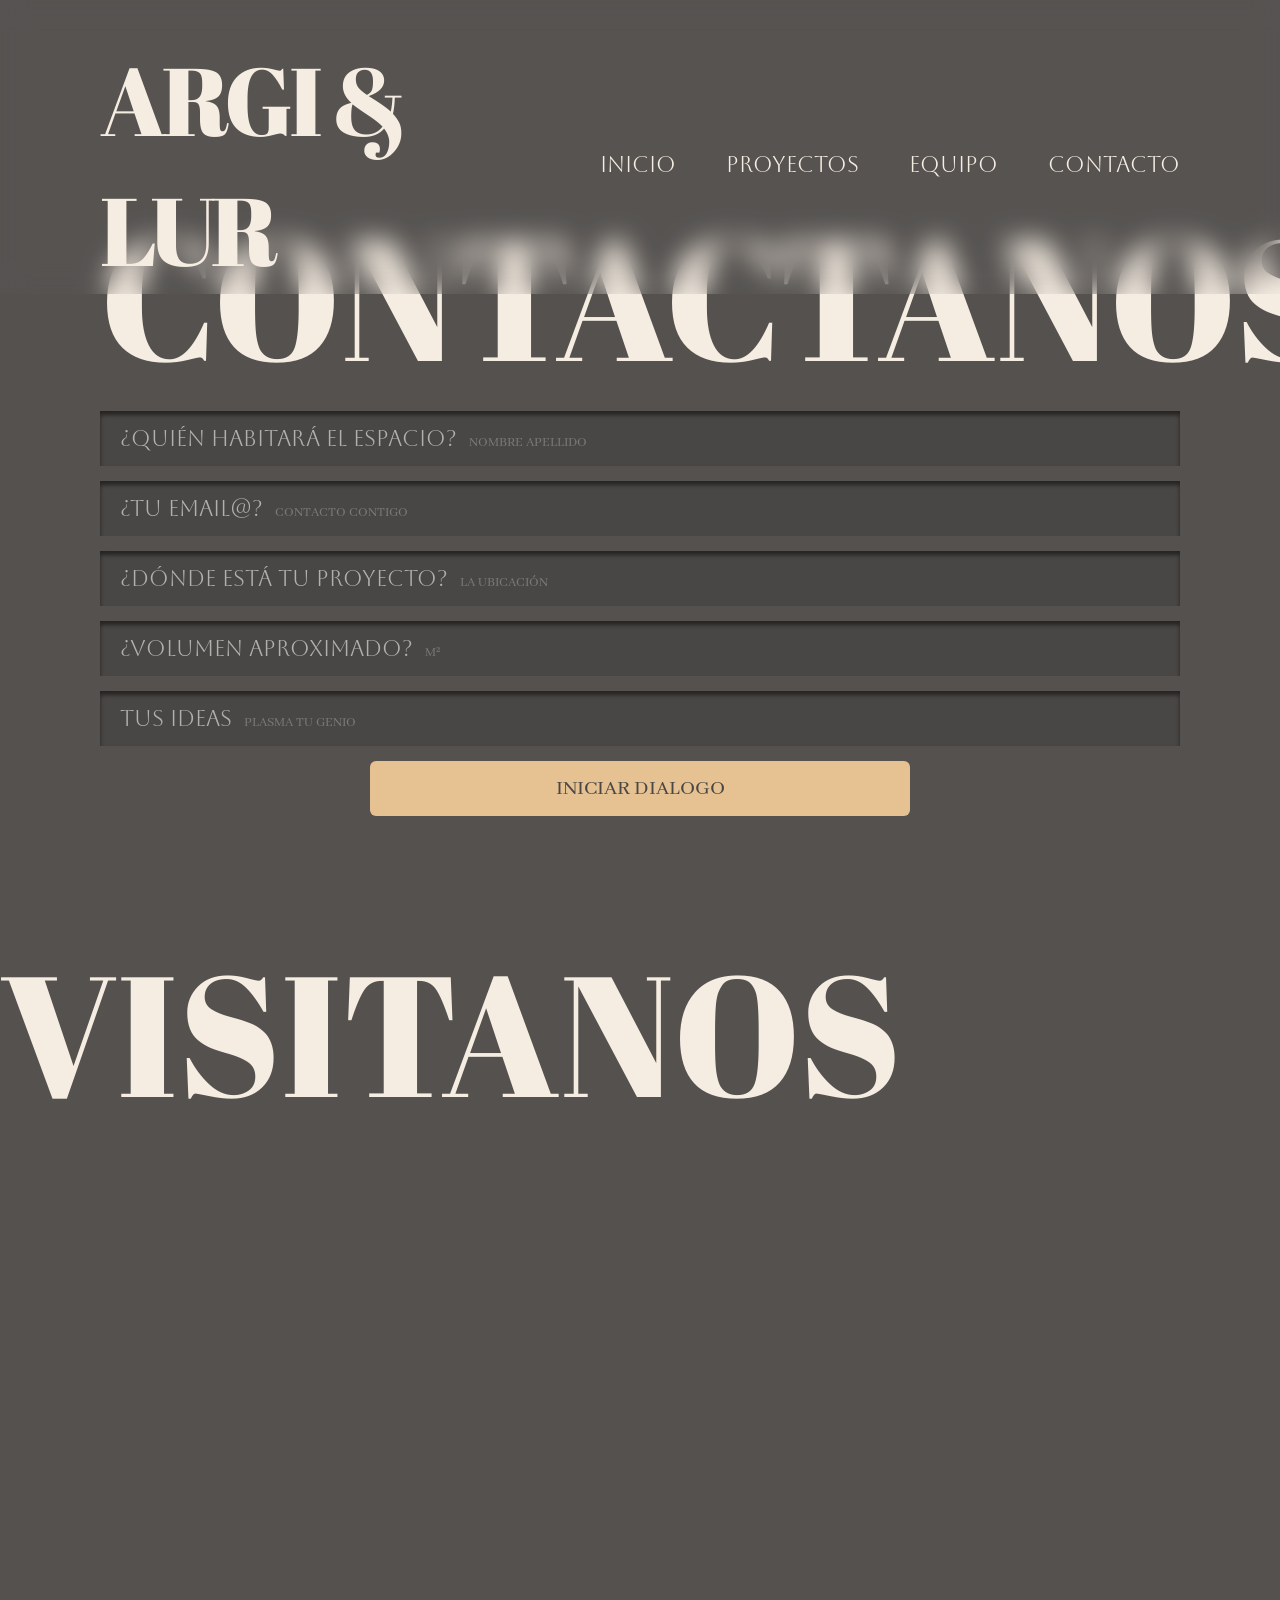
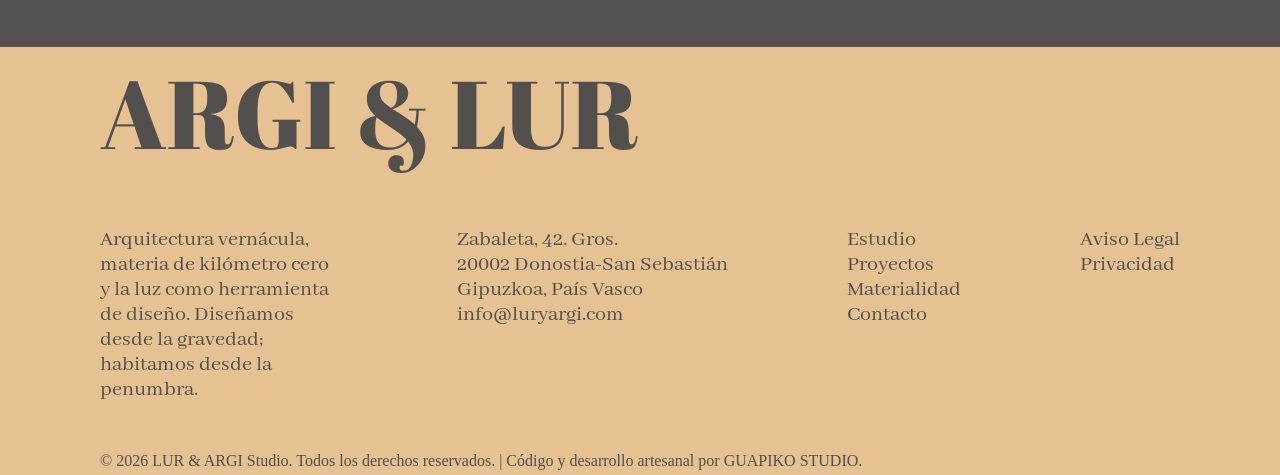
==== contacto.html @ aacd46c7 "Initial commit" ====
<!DOCTYPE html>
<html lang="es">
<head>
    <meta charset="UTF-8">
    <meta name="viewport" content="width=device-width, initial-scale=1.0">
    <title>Contacto — Argi & Lur</title>
    <link rel="stylesheet" href="styles.css">
    <link rel="stylesheet" href="contacto.css">
</head>
<body class="bgray creamtxt flex col">

<header class="header page-header flex jbetween acenter ph100 w100">
    <a href="index.html" class="brand h2_pc">ARGI & LUR</a>
    <nav class="page-nav flex pl100 gap50 navbartxt_pc" aria-label="Principal">
        <a href="index.html" class="page-nav__link">INICIO</a>
        <a href="proyectos.html" class="page-nav__link">PROYECTOS</a>
        <a href="equipo.html" class="page-nav__link">EQUIPO</a>
        <a href="contacto.html" class="page-nav__link">CONTACTO</a>
    </nav>
    <div class="hamburger" id="hamburger" aria-expanded="false">
        <span></span>
        <span></span>
        <span></span>
    </div>
</header>

<div class="mobile-nav" id="mobile-nav" aria-hidden="true">
    <nav class="mobile-nav__list" aria-label="Navegación móvil">
        <a href="index.html" class="mobile-nav__item">INICIO</a>
        <a href="proyectos.html" class="mobile-nav__item">PROYECTOS</a>
        <a href="equipo.html" class="mobile-nav__item">EQUIPO</a>
        <a href="contacto.html" class="mobile-nav__item">CONTACTO</a>
    </nav>
</div>

<section class="contactanos">
    <p class="promotxt_pc">CONTACTANOS</p>
    <div class="flex col acenter">
        <div class="input">
            <input type="text" class="real-input" placeholder=" ">
            <div class="custom-placeholder">
                <span class="main-text">¿QUIÉN HABITARÁ EL ESPACIO?</span>
                <span class="sub-text">NOMBRE APELLIDO</span>
            </div>
        </div>
        <div class="input">
            <input type="email" class="real-input" placeholder=" ">
            <div class="custom-placeholder">
                <span class="main-text">¿TU EMAIL@?</span>
                <span class="sub-text">CONTACTO CONTIGO</span>
            </div>
        </div>
        <div class="input">
            <input type="text" class="real-input" placeholder=" ">
            <div class="custom-placeholder">
                <span class="main-text">¿DÓNDE ESTÁ TU PROYECTO?</span>
                <span class="sub-text">LA UBICACIÓN</span>
            </div>
        </div>
        <div class="input">
            <input type="text" class="real-input" placeholder=" ">
            <div class="custom-placeholder">
                <span class="main-text">¿VOLUMEN APROXIMADO?</span>
                <span class="sub-text">m²</span>
            </div>
        </div>
        <div class="input">
            <input type="text" class="real-input" placeholder=" ">
            <div class="custom-placeholder">
                <span class="main-text">TUS IDEAS</span>
                <span class="sub-text">PLASMA TU GENIO</span>
            </div>
        </div>
        <button>INICIAR DIALOGO</button>
    </div>
</section>

<section class="visitanos">
    <p class="promotxt_pc nowrap noover">VISITANOS</p>
    <div class="map-wrapper">
        <iframe
            src="https://www.google.com/maps/embed?pb=!1m18!1m12!1m3!1d2904.2!2d-1.9826!3d43.3183!2m3!1f0!2f0!3f0!3m2!1i1024!2i768!4f13.1!3m3!1m2!1s0xd51afa2b3e9b391%3A0x4f2b2b2b2b2b2b2b!2sPaseo%20de%20la%20Zurriola%2C%20Donostia%2C%20Gipuzkoa!5e0!3m2!1ses!2ses!4v1714218000000!5m2!1ses!2ses"
            width="100%"
            height="100%"
            style="border:0; filter: grayscale(30%) contrast(1.05);"
            allowfullscreen=""
            loading="lazy"
            referrerpolicy="no-referrer-when-downgrade"
            title="Plaza Cataluña, Donostia-San Sebastián">
        </iframe>
    </div>
</section>

<section class="footer flex col gap50 ph100">
    <p class="h2_pc">ARGI & LUR</p>
    <div class="flex body2_pc jbetween gap100">
        <div class="w22">
            <p>Arquitectura vernácula, materia de kilómetro cero y la luz como herramienta de diseño. Diseñamos desde la gravedad; habitamos desde la penumbra.</p>
        </div>
        <div>
            <p>Zabaleta, 42. Gros.</p>
            <p>20002 Donostia-San Sebastián</p>
            <p>Gipuzkoa, País Vasco</p>
            <p>info@luryargi.com</p>
        </div>
        <div class="flex col">
            <a href="index.html">Estudio</a>
            <a href="proyectos.html">Proyectos</a>
            <a href="#">Materialidad</a>
            <a href="contacto.html">Contacto</a>
        </div>
        <div class="flex col">
            <a href="#">Aviso Legal</a>
            <a href="#">Privacidad</a>
        </div>
    </div>
    <div>
        <p>© 2026 LUR & ARGI Studio. Todos los derechos reservados. | Código y desarrollo artesanal por GUAPIKO STUDIO.</p>
    </div>
</section>

<script src="hamburger.js"></script>
</body>
</html>
---- styles.css ----
/* ========== GOOGLE FONTS ========== */

@import url('https://fonts.googleapis.com/css2?family=Abril+Fatface&family=Aboreto&family=Abhaya+Libre:wght@400;700&display=swap');

/* ========== RESET ========== */

* {
    margin: 0;
    padding: 0;
    box-sizing: border-box;
}
a {
  all: unset;
  cursor: pointer;
}

/* ========== DISPLAY & FLEXBOX ========== */

.flex { display: flex; }
.flex-1 { flex: 1; }
.col { flex-direction: column; }
.row { flex-direction: row; }
.rflex {flex-direction: row-reverse;}
.jcenter { justify-content: center; }
.jbetween { justify-content: space-between; }
.jend { justify-content: flex-end; }
.jstart { justify-content: flex-start; }
.acenter { align-items: center; }
.aend { align-items: end; }
.abetween { align-items: stretch; }
.selfcenter { align-self: center; }
.selfend { align-self: flex-end; }
.selfstart { align-self: flex-start; }
.dblock { display: block; }
.mauto { margin: auto; }
.sticky { position: sticky; top: 0; z-index: 100; }
.grid { 
    display: grid; 
    grid-template-columns: 50% 50%;
    column-gap: 20px;
}
.grid > div:nth-child(-n+2) {
    padding-bottom: 40px;
}
.grid > p {
    grid-column: 1 / -1;
}

/* ========== POSITIONING ========== */

.absolute { position: absolute; }
.relative { position: relative; }
.abs-center {
    position: absolute;
    top: 50%;
    left: 50%;
    transform: translate(-50%, -50%);
    text-align: center;
}

.top10 { top: 10%; }
.top20 { top: 20%; }
.top30 { top: 30%; }
.top40 { top: 40%; }
.top50 { top: 50%; }
.top60 { top: 60%; }
.top100 { top: 100%; }
.right0{right: 0%;}
.right10 { right: 10%; }
.right15 { right: 15%; }
.right17 { right: 17%; }

.leftn10 { left: -10%; }
.leftn15 { left: -15%; }
.leftn17 { left: -17%; }
.leftn25 { left: -25%; }
.leftn30 { left: -30%; }
.leftn40 { left: -40%; }
.leftn50 { left: -50%; }
.leftn60 { left: -60%; }

.rightn60 { right: -60%; }
.leftn80 { left: -80%; }

.left0{left:0%;}
.left5{left: 5%;}
.left10{ left: 10%; }
.left17 { left: 17%; }
.left25 { left: 25%; }
.left31 { left: 31%; }
.left40 { left: 40%; }

.bottom0{ bottom: 0%; }
.bottom10 { bottom: 10%; }
.bottom20 { bottom: 20%; }
.bottom25 { bottom: 25%; }
.bottom30 { bottom: 30%; }
.bottom40 { bottom: 40%; }
.bottom50 { bottom: 50%; }
.bottom60 { bottom: 60%; }
.bottom70 { bottom: 70%; }
.bottom100 { bottom: 100%; }
.b30 { bottom: -30%; }
.b60 { bottom: -60%; }
.trleft { transform: translateX(-50%); }
.trright { transform: translateX(50%); }
.try200 { transform: translateY(200%); }
.tryn200 { transform: translateY(-200%); }

/* ========== WIDTH ========== */

.w22 { width: 22%; }
.w25 { width: 25%; }
.w33 { width: 33.3%; }
.w45 { width: 45%; }
.w50 { width: 50%; }
.w55 { width: 55%; }
.w80 { width: 80%;}
.w90 { width: 90%;}
.w100 { width: 100%; }
.w150 { width: 150%; }
.w80px { width: 80px; }
.w100px { width: 100px; }
.w200px { width: 200px; }
.w300px { width: 300px; }
.w400px { width: 400px; }
.w500px { width: 500px; }
.w600px { width: 600px; }
.w700px { width: 700px; }

/* ========== HEIGHT ========== */

.h100 { height: 100%; }
.h100px { height: 100px; }
.h200px { height: 200px; }
.h300px { height: 300px; }
.h400px { height: 400px; }
.h500px { height: 500px; }
.h600px { height: 600px; }
.h700px { height: 700px; }
.h800px { height: 800px; }
.h1500px { height: 1500px; }
.h100vh { height: 100vh; }
.h130vh { height: 130vh; }

/* ========== MARGIN ========== */

.m25 { margin: 25px; }
.m50 { margin: 50px; }
.mauto { margin: auto; }
.mb10 { margin-bottom: 10px; }
.mb20 { margin-bottom: 20px; }
.mb33 { margin-bottom: 33px; }
.mb50 { margin-bottom: 50px; }
.mb100 { margin-bottom: 100px; }
.mt10 {margin-top: 10px;}
.mt20 {margin-top: 20px;}
.mt30 {margin-top: 30px;}
.mt40 {margin-top: 40px;}
.mt50 {margin-top: 50px;}
.mh10 { margin-left: 5%; margin-right: 5%; }
.mh20 { margin-left: 10%; margin-right: 10%; }
.mt30 { margin-top: 30%; }
.mv { margin-top: 50px; margin-bottom: 50px; }
.mv100 { margin-top: 100px; margin-bottom: 100px; }

/* ========== PADDING ========== */

.p10{ padding: 10px; }
.p20 { padding: 20px; }
.p25 { padding: 25px; }
.p30 { padding: 30px; }
.p40 { padding: 40px; }
.p50 { padding: 50px; }
.p100 { padding: 100px; }
.p250 { padding: 250px; }
.pl10 { padding-left: 10px; }
.pl20{ padding-left: 20px; }
.pl30 { padding-left: 30px; }
.pl40 { padding-left: 40px; }
.pl50 { padding-left: 50px; }
.pl100 { padding-left: 100px; }
.pr10 { padding-right: 10px; }
.pr20 { padding-right: 20px; }
.pr30 { padding-right: 30px; }
.pr40 { padding-right: 40px; }
.pr50 { padding-right: 50px; }
.pr100 { padding-right: 100px; }
.pt10 { padding-top: 10px; }
.pt20 { padding-top: 20px; }
.pt30 { padding-top: 30px; }
.pt40 { padding-top: 40px; }
.pt50 { padding-top: 50px; }
.pt100 { padding-top: 100px; }
.pb10 { padding-bottom: 10px; }
.pb20 { padding-bottom: 20px; }
.pb30 { padding-bottom: 30px; }
.pb40 { padding-bottom: 40px; }
.pb50 { padding-bottom: 50px; }
.pb100 { padding-bottom: 100px; }

.ph50 { padding-left: 50px; padding-right: 50px; }
.ph100 { padding-left: 100px; padding-right: 100px; }
.ph150 { padding-left: 150px; padding-right: 150px; }
.ph200 { padding-left: 200px; padding-right: 200px; }
.ph10p { padding-left: 5%; padding-right: 5%; }
.ph20p { padding-left: 10%; padding-right: 10%; }
.ph30p { padding-left: 15%; padding-right: 15%; }
.ph40p { padding-left: 20%; padding-right: 20%; }
.ph50p { padding-left: 25%; padding-right: 25%; }
.pv5p { padding-top: 2.5%; padding-bottom: 2.5%; }
.pv10p { padding-top: 5%; padding-bottom: 5%; }
.pv20p { padding-top: 10%; padding-bottom: 10%; }
.pv30p { padding-top: 15%; padding-bottom: 15%; }
.pv40p { padding-top: 20%; padding-bottom: 20%; }
.pv50p { padding-top: 25%; padding-bottom: 25%; }
.pv20 { padding-top: 20px; padding-bottom: 20px; }
.pv50 { padding-top: 50px; padding-bottom: 50px; }
.pv100 { padding-top: 100px; padding-bottom: 100px; }


.nowrap { white-space: nowrap; }
.nogap{ gap: 0px !important; }

/* ========== GAP ========== */

.gap10 { gap: 10px; }
.gap20 { gap: 20px; }
.gap50 { gap: 50px; }
.gap100 { gap: 100px; }
.gap150 { gap: 150px; }
.gap200 { gap: 200px; }
.gap250 { gap: 250px; }
.gap300 { gap: 300px; }

/* ========== BORDER RADIUS ========== */
.br6 { border-radius: 6px; }
.br10 { border-radius: 10px; }
/* ========== TEXT ALIGNMENT ========== */

.tcenter { text-align: center; }
.tacenter { text-align: center; }
.taright { text-align: right; }
.taleft { text-align: left; }

/* ========== TYPOGRAPHY ========== */

.bald { font-weight: bold !important; }

.h1_pc {
    font-family: 'Abril Fatface', serif;
    font-size: 128px;
}
.h2_pc {
    font-family: 'Abril Fatface', serif;
    font-size: 96px;
}
.countertxt_pc {
    font-family: 'Aboreto', serif;
    font-size: 120px;
}
.h3_pc {
    font-family: 'Aboreto', sans-serif;
    font-size: 32px;
}
.h4_pc {
    font-family: 'Aboreto', serif;
    font-size: 22px;
}
.promotxt_pc {
    font-family: 'Abril Fatface', serif;
    font-size: 19vh;
}
.body_pc {
    font-family: 'Abhaya Libre', serif;
    font-size: 32px;
}
.body2_pc {
    font-family: 'Abhaya Libre', serif;
    font-size: 22px;
}
.navbartxt_pc {
    font-family: 'Aboreto', serif;
    font-size: 22px;
}

/* ========== TEXT COLORS ========== */

.white { color: white; }
.grey { color: rgba(0, 0, 0, 0.5); }
.whitetxt { color: white; }
.blacktxt { color: black !important; }
.creamtxt { color: #F6EDE2; }
.graytxt { color: #494745; }

/* ========== BACKGROUND COLORS ========== */

.bgwhite { background-color: rgb(255, 255, 255); }
.bgray {     background-color: #54514F;}
.bgaccent { background-color: #E6C191; }
.bgmaterial {
    position: fixed;
    inset: 0;
    width: 100vw;
    height: 100vh;
    background-image: url(RES/material2.webp);
    background-size: cover;
    background-position: center;
    z-index: -1;
    opacity: 0.05;
}
.bgcasa {
    position: fixed;
    inset: 0;
    height: 100vh;
    background-image: url(RES/casa_hero.jpg);
    background-size: cover;
    background-position: center;
    z-index: -1;
    opacity: 0.60;
}

/* ========== BORDERS ========== */

.bblack { border: 3px solid; border-color: #494745; }
.bgold { border-left: 3px solid; border-color: #E6C191; }

/* ========== input fields ========== */
.input {
    position: relative;
    width: 50%;
    height: 55px;
    border-radius: 6px;
    background-color: #494745;
    box-shadow: inset 0 4px 4px rgba(0, 0, 0, 0.5);
    display: flex;
    align-items: center;
    margin-bottom: 15px;
}

.real-input {
    position: absolute;
    top: 0;
    left: 0;
    width: 100%;
    height: 100%;
    background: transparent;
    border: none;
    outline: none;
    padding: 0 20px;
    color: #E6C191;
    font-family: 'Abhaya Libre', serif;
    font-size: 22px;
    z-index: 2;
}

.custom-placeholder {
    position: absolute;
    left: 20px;
    display: flex;
    align-items: baseline;
    gap: 12px;
    z-index: 1;
    pointer-events: none;
    transition: opacity 0.2s ease;
}

.main-text {
    font-family: 'Aboreto', sans-serif;
    font-size: 22px;
    color: #b0b0b0;
}

.sub-text {
    font-family: 'Abhaya Libre', serif;
    font-size: 14px;
    color: #7a7a7a;
    text-transform: uppercase;
}

.real-input:not(:placeholder-shown) ~ .custom-placeholder {
    opacity: 0;
}

.real-input:focus:placeholder-shown ~ .custom-placeholder {
    opacity: 0.3;
}

/* ========== buttons ========== */

button {
    width: 50%;
    height: 55px;
    border-radius: 6px;
    background-color: #E6C191;
    box-shadow: 0 4px 4px rgba(0, 0, 0, 0);
    color: #494745;
    font-family: 'Abhaya Libre', serif;
    font-size: 22px;
    border: none;
    cursor: pointer;
}
button:hover {
    box-shadow: 0 4px 4px rgba(0, 0, 0, 0.1);
    transition: 0.3s ease;
}


/* ========== footer ========== */
.footer {
    background-color: #E6C191;
    height: 428px;
    color: #524F4D;
}





.ztop { z-index: 100; }
.prueba
{
    background-color: #494745;
}
.hamburger
{
    display: none;
}
.header
{
  background-color: rgba(255, 255, 255, 0.01);
  backdrop-filter: blur(14px);
  -webkit-backdrop-filter: blur(14px);
}

/* ========== HEADER / NAV ========== */

.page-header {
	position: fixed;
	top: 0;
	left: 0;
	z-index: 30;
	padding-top: 34px;  
}

.brand {
	letter-spacing: -0.05em;
}

.page-nav__link {
	position: relative;
	transition: opacity 0.25s ease;
}

.page-nav__link:hover {
	opacity: 0.68;
}

.page-nav__link::after {
	content: "";
	position: absolute;
	left: 0;
	bottom: -8px;
	width: 100%;
	height: 1px;
	background: currentColor;
	transform: scaleX(0);
	transform-origin: left center;
	transition: transform 0.25s ease;
}

.page-nav__link:hover::after {
	transform: scaleX(1);
}




/* ========== MOBILE NAV OVERLAY ========== */

.mobile-nav {
    display: none;
    position: fixed;
    inset: 0;
    background-color: #54514F;
    z-index: 20;
    flex-direction: column;
    justify-content: center;
    padding-top: 80px;
}

.mobile-nav.is-open {
    display: flex;
}












@media (min-width: 1000px) {
    .mobile-nav { display: none !important; }
}

.mobile-nav__list {
    display: flex;
    flex-direction: column;
    width: 100%;
}

.mobile-nav__item {
    position: relative;
    overflow: hidden;
    display: flex;
    align-items: center;
    justify-content: center;
    padding: 40px 24px;
    border-top: 1px solid rgba(246, 237, 226, 0.25);
    font-family: 'Aboreto', sans-serif;
    font-size: 28px;
    color: #F6EDE2;
    cursor: pointer;
    transition: letter-spacing 0.4s ease, background-color 0.3s ease;
}

.mobile-nav__item:last-child {
    border-bottom: 1px solid rgba(246, 237, 226, 0.25);
}

.mobile-nav__item:active {
    letter-spacing: 0.06em;
    background-color: rgba(246, 237, 226, 0.06);
}
.w55 {
    width: 100%;
}
#infoblock {
    position: relative;
}
#infoblock p
{
    width: 80% !important;
    position: absolute;
    top: 50%;
    left: 50%;
    transform: translate(-50%, -50%);
}
#galery {
    flex-direction: column;
    gap: 0px !important;
    height: 100% !important;
}
#galery > div {
    height: 600px !important;
    width: 100% !important;
    background-position: center;
}
#diatxt
{
    width: 100% !important;
    text-align: center;
}
.dianoche
{
    background-position: center;
}
.grid
{
    display: flex;
    flex-direction: column;
    gap: 50px;
}
.next_houseimg
{
    align-items: center;
    justify-content: center;
}
.next_houseimg p
{
    width: 100% !important;



}
.input
{
    width: 100%;
    border-radius: 0px;
}







/* ========== MEDIA QUERY: MOBILE (iPhone 15 — 393 × 852 logical px) ========== */

@media (max-width: 1000px) {

    /* — Typography — */
    .h1_pc        { font-size: 40px; }
    .h2_pc        { font-size: 26px; }
    .h3_pc        { font-size: 18px; }
    .h4_pc        { font-size: 14px; }
    .promotxt_pc  { font-size: 11vw; }
    .body_pc      { font-size: 18px; }
    .body2_pc     { font-size: 15px; }
    .navbartxt_pc { font-size: 13px; }

    /* — Header layout — */
    .page-header {
        padding: 20px 24px;
    }

    .page-nav {
        display: none;
    }

    /* — Hamburger button — */
    .hamburger {
        display: flex;
        flex-direction: column;
        justify-content: space-between;
        width: 28px;
        height: 20px;
        cursor: pointer;
        flex-shrink: 0;
    }

    .hamburger span {
        display: block;
        width: 100%;
        height: 2px;
        background-color: #F6EDE2;
        border-radius: 1px;
        transition: transform 0.3s ease, opacity 0.3s ease;
    }

    .hamburger.is-open span:nth-child(1) {
        transform: translateY(9px) rotate(45deg);
    }

    .hamburger.is-open span:nth-child(2) {
        opacity: 0;
        transform: scaleX(0);
    }

    .hamburger.is-open span:nth-child(3) {
        transform: translateY(-9px) rotate(-45deg);
    }

}


.noover{overflow-x: hidden;}
---- contacto.css ----
.contactanos {
    padding: 180px 100px 100px;
}

.visitanos {
    display: flex;
    flex-direction: column;
    overflow: hidden;
}

.map-wrapper {
    width: 100%;
    height: 500px;
}
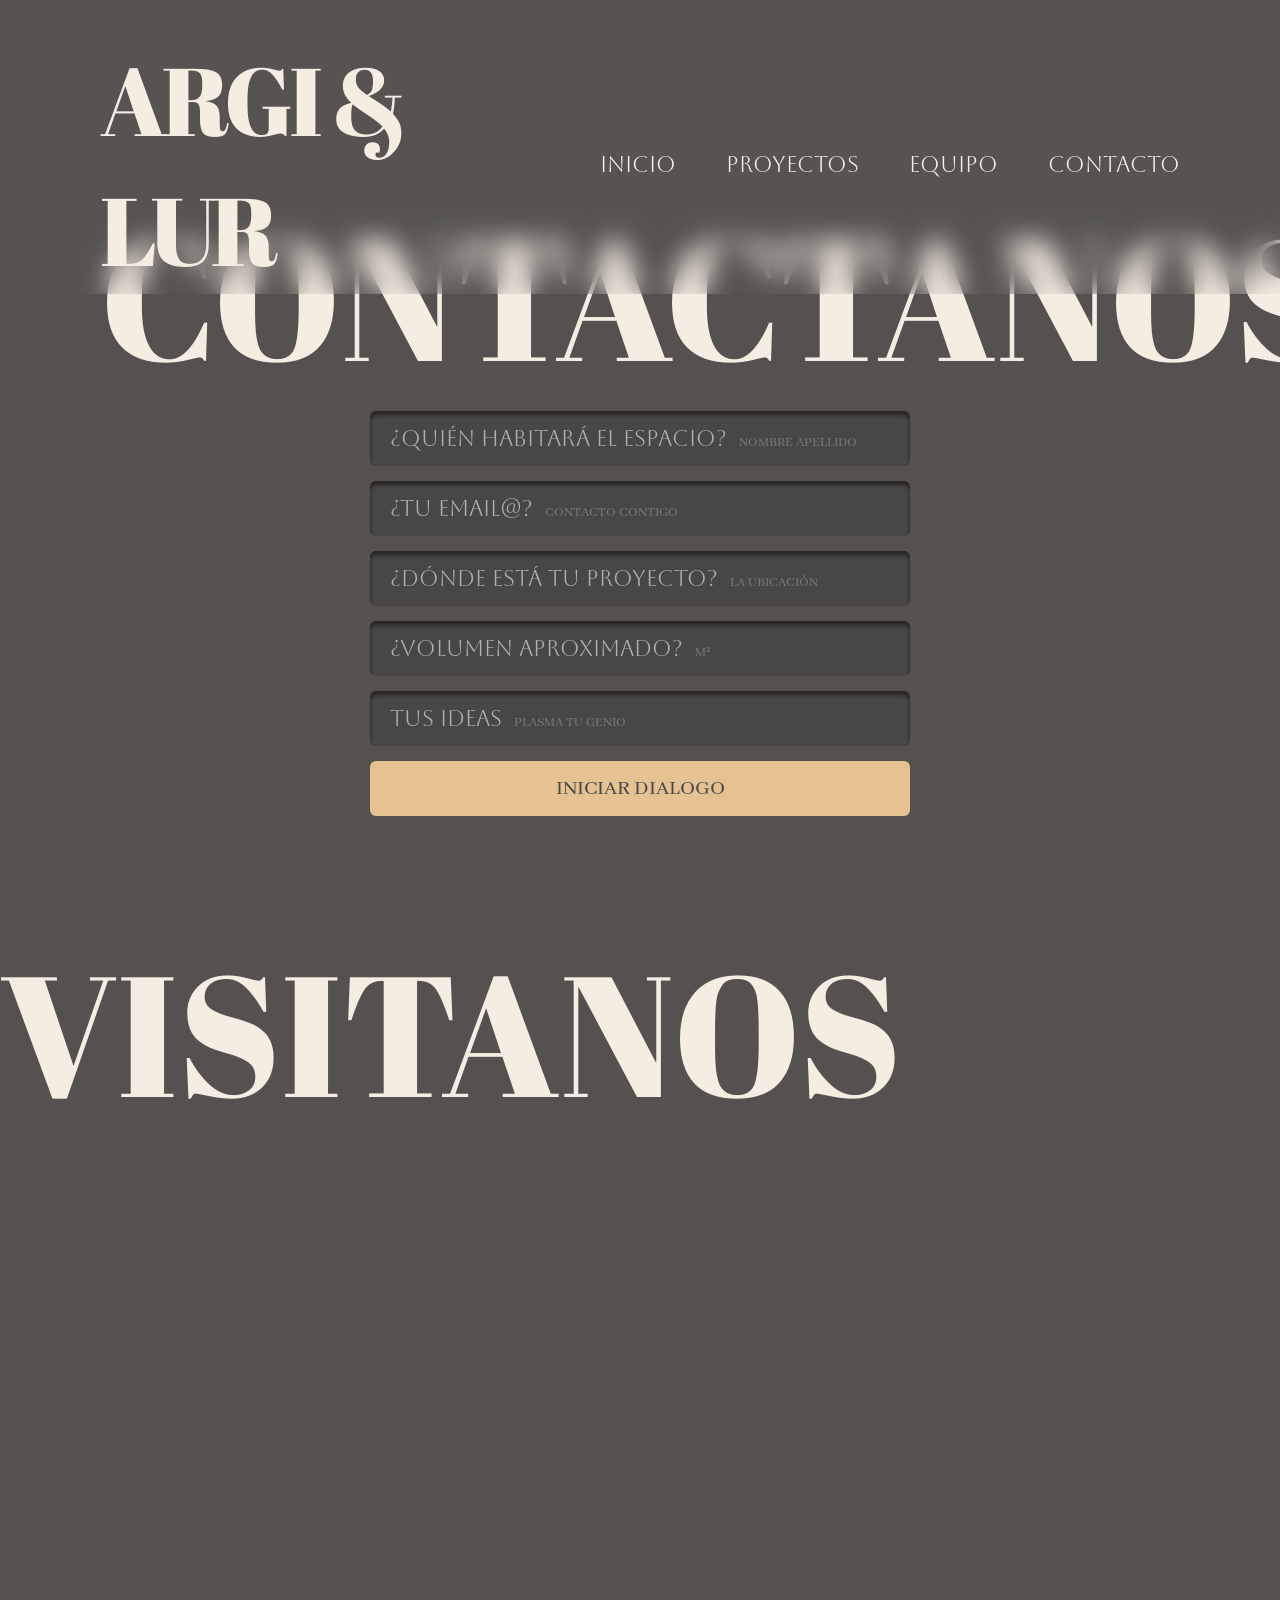
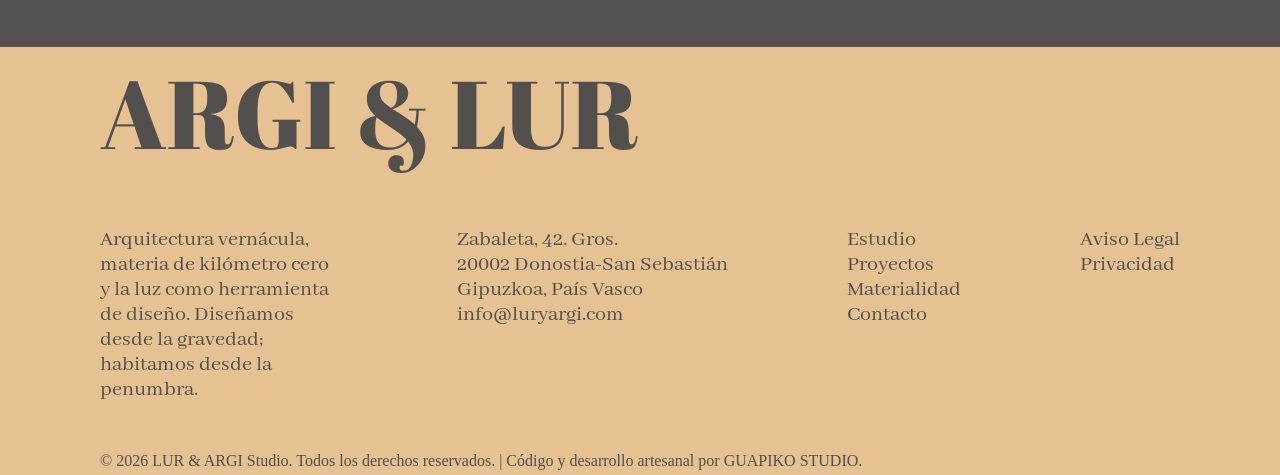
==== commit f444f716: "Añadir estilos responsivos y mejorar la estructura de la sección de materiales en casa.html y estilo" ====
--- a/contacto.html
+++ b/contacto.html
@@ -93,7 +93,7 @@
 
 <section class="footer flex col gap50 ph100">
     <p class="h2_pc">ARGI & LUR</p>
-    <div class="flex body2_pc jbetween gap100">
+    <div class="flex body2_pc jbetween gap100 footer-body">
         <div class="w22">
             <p>Arquitectura vernácula, materia de kilómetro cero y la luz como herramienta de diseño. Diseñamos desde la gravedad; habitamos desde la penumbra.</p>
         </div>
--- a/styles.css
+++ b/styles.css
@@ -8,6 +8,9 @@
     margin: 0;
     padding: 0;
     box-sizing: border-box;
+}
+html, body {
+    overflow-x: hidden;
 }
 a {
   all: unset;
@@ -537,65 +540,6 @@
     letter-spacing: 0.06em;
     background-color: rgba(246, 237, 226, 0.06);
 }
-.w55 {
-    width: 100%;
-}
-#infoblock {
-    position: relative;
-}
-#infoblock p
-{
-    width: 80% !important;
-    position: absolute;
-    top: 50%;
-    left: 50%;
-    transform: translate(-50%, -50%);
-}
-#galery {
-    flex-direction: column;
-    gap: 0px !important;
-    height: 100% !important;
-}
-#galery > div {
-    height: 600px !important;
-    width: 100% !important;
-    background-position: center;
-}
-#diatxt
-{
-    width: 100% !important;
-    text-align: center;
-}
-.dianoche
-{
-    background-position: center;
-}
-.grid
-{
-    display: flex;
-    flex-direction: column;
-    gap: 50px;
-}
-.next_houseimg
-{
-    align-items: center;
-    justify-content: center;
-}
-.next_houseimg p
-{
-    width: 100% !important;
-
-
-
-}
-.input
-{
-    width: 100%;
-    border-radius: 0px;
-}
-
-
-
 
 
 
@@ -656,6 +600,67 @@
         transform: translateY(-9px) rotate(-45deg);
     }
 
+    .w55 { width: 100%; }
+
+    #infoblock { position: relative; }
+    #infoblock p {
+        width: 80% !important;
+        position: absolute;
+        top: 50%;
+        left: 50%;
+        transform: translate(-50%, -50%);
+    }
+
+    #galery {
+        flex-direction: column;
+        gap: 0px !important;
+        height: 100% !important;
+    }
+    #galery > div {
+        height: 600px !important;
+        width: 100% !important;
+        background-position: center;
+    }
+
+    #diatxt {
+        width: 100% !important;
+        text-align: center;
+    }
+
+    .dianoche { background-position: center; }
+
+    .grid {
+        display: flex;
+        flex-direction: column;
+        gap: 50px;
+    }
+
+    .next_houseimg {
+        align-items: center;
+        justify-content: center;
+    }
+    .next_houseimg p { width: 100% !important; }
+
+    .input {
+        width: 100%;
+        border-radius: 0px;
+    }
+    .w150 { width: 100%; }
+    .footer-body {
+        flex-direction: column;
+        gap: 20px;
+    }
+    .footer-body > div {
+        width: 100% !important;
+    }
+    .footer{height: 100%;
+    padding: 50px 24px;}
+    
+
+
+
+
+
 }
 
 
